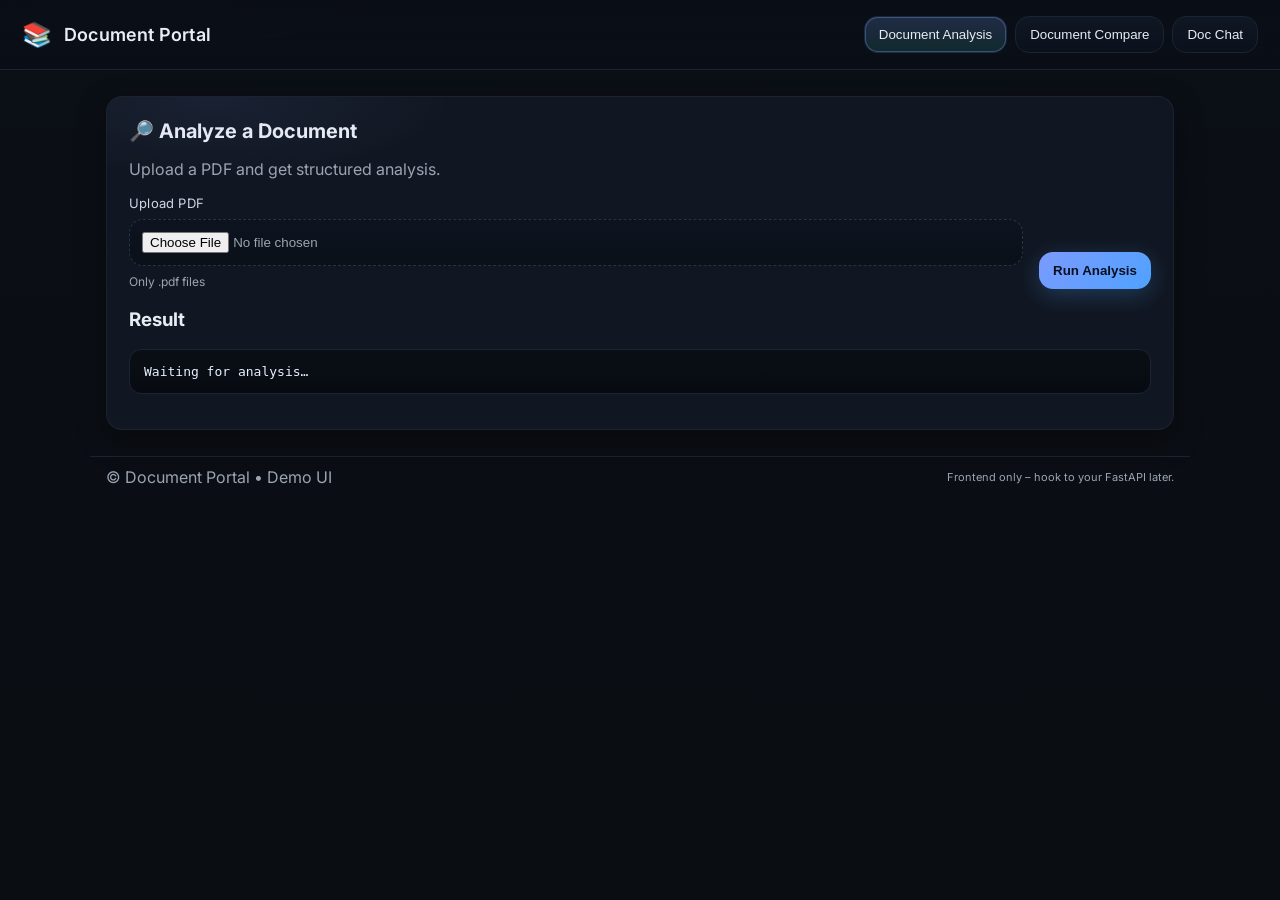
==== templates/index.html @ cfd8e84e "Initial commit" ====
<!DOCTYPE html>
<html lang="en">
<head>
  <meta charset="utf-8" />
  <title>Document Portal</title>
  <meta name="viewport" content="width=device-width, initial-scale=1" />
  <!-- Google Fonts for classy look -->
  <link rel="preconnect" href="https://fonts.googleapis.com">
  <link rel="preconnect" href="https://fonts.gstatic.com" crossorigin>
  <link href="https://fonts.googleapis.com/css2?family=Inter:wght@400;500;600;700&display=swap" rel="stylesheet">
  <link href="/static/style.css" rel="stylesheet" />
</head>
<body>
  <header class="app-header">
    <div class="brand">
      <span class="logo">📚</span>
      <h1>Document Portal</h1>
    </div>
    <nav class="mode-switch">
      <button class="tab-btn active" data-tab="analysis">Document Analysis</button>
      <button class="tab-btn" data-tab="compare">Document Compare</button>
      <button class="tab-btn" data-tab="chat">Doc Chat</button>
    </nav>
  </header>

  <main class="container">
    <!-- ============== ANALYSIS ============== -->
    <section id="tab-analysis" class="tab-panel active">
      <div class="card">
        <h2>🔎 Analyze a Document</h2>
        <p class="muted">Upload a PDF and get structured analysis.</p>
        <form id="form-analyze" class="form-grid" onsubmit="return false;">
          <div class="field">
            <label for="an-file">Upload PDF</label>
            <input id="an-file" type="file" accept=".pdf" required />
            <small class="help">Only .pdf files</small>
          </div>
          <div class="actions">
            <button id="btn-analyze" class="btn primary">Run Analysis</button>
          </div>
        </form>
        <div id="an-result" class="result-block">
          <h3>Result</h3>
          <pre class="code" id="an-json">Waiting for analysis…</pre>
        </div>
      </div>
    </section>

    <!-- ============== COMPARE ============== -->
    <section id="tab-compare" class="tab-panel">
      <div class="card">
        <h2>🆚 Compare Two Documents</h2>
        <p class="muted">Upload a reference PDF and an actual PDF to see page-wise differences.</p>
        <form id="form-compare" class="form-grid-2" onsubmit="return false;">
          <div class="field">
            <label for="cmp-ref">Reference PDF</label>
            <input id="cmp-ref" type="file" accept=".pdf" required />
          </div>
          <div class="field">
            <label for="cmp-act">Actual PDF</label>
            <input id="cmp-act" type="file" accept=".pdf" required />
          </div>
          <div class="actions span-2">
            <button id="btn-compare" class="btn primary">Compare</button>
          </div>
        </form>

        <div id="cmp-result" class="result-block">
          <h3>Comparison Result</h3>
          <div class="table-wrap">
            <table id="cmp-table">
              <thead>
                <tr><th>Page</th><th>Changes</th></tr>
              </thead>
              <tbody>
                <tr><td colspan="2" class="muted center">No data yet.</td></tr>
              </tbody>
            </table>
          </div>
        </div>
      </div>
    </section>

    <!-- ============== CHAT ============== -->
    <section id="tab-chat" class="tab-panel">
      <div class="card">
        <h2>💬 Chat with your Documents</h2>
        <p class="muted">Upload PDF/DOCX/TXT; we’ll index to FAISS and enable RAG chat.</p>

        <form id="form-chat-index" class="form-grid" onsubmit="return false;">
          <div class="field">
            <label for="chat-files">Upload files</label>
            <input id="chat-files" type="file" multiple accept=".pdf,.docx,.txt" />
            <small class="help">You can select multiple files.</small>
          </div>

          <div class="grid-3">
            <div class="field">
              <label for="chat-session">Session ID (optional)</label>
              <input id="chat-session" type="text" placeholder="Leave blank for auto session" />
            </div>
            <div class="field">
              <label for="chat-chunk">Chunk size</label>
              <input id="chat-chunk" type="number" value="1000" min="200" step="100" />
            </div>
            <div class="field">
              <label for="chat-overlap">Chunk overlap</label>
              <input id="chat-overlap" type="number" value="200" min="0" step="50" />
            </div>
          </div>

          <div class="grid-3">
            <div class="field">
              <label for="chat-k">Top-K</label>
              <input id="chat-k" type="number" value="5" min="1" max="20" />
            </div>
            <div class="field toggle-row">
              <label>Use session-based FAISS</label>
              <label class="switch">
                <input id="chat-sessionized" type="checkbox" checked />
                <span class="slider"></span>
              </label>
            </div>
          </div>

          <div class="actions">
            <button id="btn-build" class="btn primary">Build / Update Index</button>
          </div>
        </form>

        <div class="divider"></div>

        <form id="form-chat-ask" class="form-grid" onsubmit="return false;">
          <div class="field">
            <label for="chat-q">Your Question</label>
            <input id="chat-q" type="text" placeholder="Ask a question about your documents…" />
          </div>
          <div class="actions">
            <button id="btn-ask" class="btn">Send</button>
          </div>
        </form>

        <div id="chat-meta" class="muted small"></div>

        <div id="chat-ans" class="result-block">
          <h3>Answer</h3>
          <div class="answer" id="chat-answer">No answer yet.</div>
        </div>
      </div>
    </section>
  </main>

  <footer class="app-footer">
    <div>© Document Portal • Demo UI</div>
    <div class="tiny">Frontend only – hook to your FastAPI later.</div>
  </footer>

  <script>
  // Base URL for API (same origin when opened via FastAPI)
  const API_BASE = "";

  // Tab switching (unchanged)
  const tabs = document.querySelectorAll(".tab-btn");
  const panels = document.querySelectorAll(".tab-panel");
  tabs.forEach(btn => {
    btn.addEventListener("click", () => {
      tabs.forEach(b => b.classList.remove("active"));
      panels.forEach(p => p.classList.remove("active"));
      btn.classList.add("active");
      document.getElementById("tab-" + btn.dataset.tab).classList.add("active");
    });
  });

  // ===== ANALYZE =====
  document.getElementById("btn-analyze").addEventListener("click", async () => {
    const file = document.getElementById("an-file").files[0];
    const out  = document.getElementById("an-json");
    if (!file) { out.textContent = "Please upload a PDF."; return; }

    try {
      out.textContent = "Running analysis…";
      const fd = new FormData();
      fd.append("file", file); // <-- must be 'file' to match FastAPI

      const res = await fetch(`${API_BASE}/analyze`, { method: "POST", body: fd });
      if (!res.ok) {
        const err = await res.json().catch(()=>({detail:res.statusText}));
        throw new Error(err.detail || `HTTP ${res.status}`);
      }
      const json = await res.json();
      out.textContent = JSON.stringify(json, null, 2);
    } catch (e) {
      out.textContent = "Error: " + (e.message || e);
    }
  });

  // ===== COMPARE =====
  document.getElementById("btn-compare").addEventListener("click", async () => {
    const ref   = document.getElementById("cmp-ref").files[0];
    const act   = document.getElementById("cmp-act").files[0];
    const tbody = document.querySelector("#cmp-table tbody");

    if (!ref || !act) {
      tbody.innerHTML = `<tr><td colspan="2" class="muted center">Upload both PDFs.</td></tr>`;
      return;
    }

    try {
      tbody.innerHTML = `<tr><td colspan="2" class="center">Comparing…</td></tr>`;

      const fd = new FormData();
      fd.append("reference", ref); // <-- must be 'reference'
      fd.append("actual", act);    // <-- must be 'actual'

      const res = await fetch(`${API_BASE}/compare`, { method: "POST", body: fd });
      if (!res.ok) {
        const err = await res.json().catch(()=>({detail:res.statusText}));
        throw new Error(err.detail || `HTTP ${res.status}`);
      }
      const json = await res.json(); // { rows: [...] }
      const rows = json.rows || [];
      if (!rows.length) {
        tbody.innerHTML = `<tr><td colspan="2" class="muted center">No differences found.</td></tr>`;
        return;
      }
      tbody.innerHTML = rows.map(r => {
        const page = r.Page ?? r.page ?? "";
        const chg  = r.Changes ?? r.changes ?? "";
        return `<tr><td>${page}</td><td>${chg}</td></tr>`;
      }).join("");
    } catch (e) {
      tbody.innerHTML = `<tr><td colspan="2" class="muted center">Error: ${e.message || e}</td></tr>`;
    }
  });

  // ===== CHAT (index + ask) =====
  let currentSession = null;

  document.getElementById("btn-build").addEventListener("click", async () => {
    const files     = document.getElementById("chat-files").files;
    const sessionId = document.getElementById("chat-session").value.trim();
    const useSess   = document.getElementById("chat-sessionized").checked;
    const k         = +document.getElementById("chat-k").value || 5;
    const chunk     = +document.getElementById("chat-chunk").value || 1000;
    const overlap   = +document.getElementById("chat-overlap").value || 200;
    const meta      = document.getElementById("chat-meta");

    if (!files.length) { meta.textContent = "Please upload at least one file."; return; }

    try {
      meta.textContent = "Building index…";

      const fd = new FormData();
      [...files].forEach(f => fd.append("files", f)); // <-- must be 'files'
      if (sessionId) fd.append("session_id", sessionId);
      fd.append("use_session_dirs", useSess ? "true" : "false");
      fd.append("chunk_size", String(chunk));
      fd.append("chunk_overlap", String(overlap));
      fd.append("k", String(k));

      const res = await fetch(`${API_BASE}/chat/index`, { method: "POST", body: fd });
      if (!res.ok) {
        const err = await res.json().catch(()=>({detail:res.statusText}));
        throw new Error(err.detail || `HTTP ${res.status}`);
      }
      const json = await res.json(); // { session_id, k, use_session_dirs }
      currentSession = json.session_id || sessionId || null;
      meta.textContent = `Indexed. session=${currentSession || "(none)"}, k=${json.k}`;
    } catch (e) {
      meta.textContent = "Indexing failed: " + (e.message || e);
    }
  });

  document.getElementById("btn-ask").addEventListener("click", async () => {
    const q        = document.getElementById("chat-q").value.trim();
    const ans      = document.getElementById("chat-answer");
    const useSess  = document.getElementById("chat-sessionized").checked;
    const k        = +document.getElementById("chat-k").value || 5;

    if (!q) { ans.textContent = "Please enter a question."; return; }
    if (useSess && !currentSession) {
      ans.textContent = "Build the index first (session-based mode is ON).";
      return;
    }

    try {
      ans.textContent = "Thinking…";

      const fd = new FormData();
      fd.append("question", q);
      fd.append("use_session_dirs", useSess ? "true" : "false");
      fd.append("k", String(k));
      if (useSess && currentSession) fd.append("session_id", currentSession);

      const res = await fetch(`${API_BASE}/chat/query`, { method: "POST", body: fd });
      if (!res.ok) {
        const err = await res.json().catch(()=>({detail:res.statusText}));
        throw new Error(err.detail || `HTTP ${res.status}`);
      }
      const json = await res.json(); // { answer, ... }
      ans.textContent = json.answer || "No answer.";
    } catch (e) {
      ans.textContent = "Query failed: " + (e.message || e);
    }
  });
</script>

</body>
</html>
---- static/style.css ----
/* ====== THEME ====== */
:root{
    --bg:#0b0f16;
    --bg-grad: radial-gradient(1200px 600px at 10% -20%, rgba(91,115,255,.15), transparent 40%),
               radial-gradient(900px 500px at 90% -30%, rgba(61,215,182,.12), transparent 40%),
               linear-gradient(180deg, #0b0f16 0%, #0a0d12 100%);
    --surface:#0f1622;
    --glass: rgba(20,28,40,.7);
    --text:#e8ecf3;
    --muted:#9aa5b1;
    --border:#1b2432;
    --accent:#7c9aff;
    --accent-2:#3dd7b6;
    --shadow: 0 10px 30px rgba(0,0,0,.35);
    --radius:16px;
    --radius-sm:12px;
  }
  
  /* ====== RESETS ====== */
  *{box-sizing:border-box}
  html,body{height:100%}
  body{
    margin:0;
    background:var(--bg-grad);
    color:var(--text);
    font-family:"Inter", system-ui, -apple-system, Segoe UI, Roboto, Helvetica, Arial;
    -webkit-font-smoothing:antialiased;
    -moz-osx-font-smoothing:grayscale;
  }
  
  /* ====== HEADER ====== */
  .app-header{
    position:sticky; top:0; z-index:20;
    display:flex; align-items:center; justify-content:space-between;
    padding:16px 22px;
    backdrop-filter: blur(10px);
    background:linear-gradient(180deg, rgba(10,14,22,.85), rgba(10,14,22,.65));
    border-bottom:1px solid var(--border);
  }
  .brand{display:flex; align-items:center; gap:12px}
  .brand .logo{font-size:24px}
  .brand h1{margin:0; font-size:18px; font-weight:600; letter-spacing:.2px}
  
  /* Tabs */
  .mode-switch{display:flex; gap:8px; flex-wrap:wrap; position:relative}
  .tab-btn{
    position:relative;
    border:1px solid var(--border);
    background:linear-gradient(180deg,#101724,#0b111b);
    color:var(--text);
    padding:10px 14px;
    border-radius:14px;
    cursor:pointer;
    transition:transform .12s ease, border-color .2s ease, box-shadow .2s ease;
  }
  .tab-btn:hover{transform:translateY(-1px); border-color:#2a3445}
  .tab-btn.active{
    border-color:transparent;
    background:
      linear-gradient(180deg, rgba(124,154,255,.15), rgba(61,215,182,.12)),
      linear-gradient(180deg,#101724,#0b111b);
    box-shadow: inset 0 0 0 1px rgba(124,154,255,.35);
  }
  
  /* ====== LAYOUT ====== */
  .container{max-width:1100px; margin:26px auto; padding:0 16px}
  .card{
    position:relative;
    background:var(--glass);
    border:1px solid rgba(255,255,255,.05);
    border-radius:var(--radius);
    padding:22px;
    box-shadow: var(--shadow);
    overflow:hidden;
  }
  .card:before{
    content:"";
    position:absolute; inset:0;
    background: radial-gradient(600px 200px at 10% 0%, rgba(124,154,255,.08), transparent 40%);
    pointer-events:none;
  }
  h2{margin:0 0 6px 0; font-size:20px}
  .muted{color:var(--muted)}
  .small{font-size:12px}
  .tiny{font-size:11px; color:var(--muted)}
  .center{text-align:center}
  
  .divider{height:1px; background:var(--border); margin:18px 0; border-radius:2px}
  
  /* ====== FORMS ====== */
  .form-grid{display:grid; grid-template-columns:1fr auto; gap:16px; align-items:end; margin-top:12px}
  .form-grid-2{display:grid; grid-template-columns:1fr 1fr; gap:16px; align-items:end; margin-top:12px}
  .form-grid .actions, .form-grid-2 .actions{display:flex; gap:10px}
  .form-grid .actions{justify-content:flex-end}
  .form-grid-2 .actions.span-2{grid-column:1 / span 2; justify-content:flex-end}
  .grid-3{display:grid; grid-template-columns:repeat(3, 1fr); gap:16px; margin-top:8px}
  
  .field{display:flex; flex-direction:column; gap:8px}
  label{font-size:13px; color:#cfd6e4; letter-spacing:.2px}
  
  input[type="text"], input[type="number"]{
    background:linear-gradient(180deg,#0d1420,#0a1018);
    color:var(--text);
    border:1px solid var(--border);
    border-radius:14px;
    padding:11px 12px;
    outline:none;
    transition:border-color .2s ease, box-shadow .2s ease;
  }
  input[type="text"]:focus, input[type="number"]:focus{
    border-color:#2f3a4f;
    box-shadow:0 0 0 3px rgba(124,154,255,.18);
  }
  
  input[type="file"]{
    background:linear-gradient(180deg,#0d1420,#0a1018);
    color:var(--muted);
    border:1px dashed #2a3141;
    border-radius:14px;
    padding:12px;
    cursor:pointer;
    transition:border-color .2s ease, background .2s ease;
  }
  input[type="file"]:hover{border-color:#38455e; background:#0c131d}
  
  .help{color:var(--muted); font-size:12px}
  
  /* Buttons */
  .btn{
    display:inline-flex; align-items:center; gap:8px;
    border:1px solid var(--border);
    background:linear-gradient(180deg,#101724,#0b111b);
    color:var(--text);
    padding:11px 14px;
    border-radius:14px;
    cursor:pointer; user-select:none;
    transition:transform .12s ease, border-color .2s ease, box-shadow .2s ease, filter .2s;
  }
  .btn:hover{transform:translateY(-1px); border-color:#2a3445}
  .btn:active{transform:translateY(0)}
  .btn.primary{
    background:linear-gradient(135deg, var(--accent) 0%, #4ea2ff 100%);
    border:0; color:#0b1020; font-weight:600;
    box-shadow:0 6px 22px rgba(78,162,255,.25);
  }
  .btn.primary:hover{filter:brightness(1.05)}
  
  /* ====== RESULTS ====== */
  .result-block{margin-top:18px}
  pre.code{
    background:linear-gradient(180deg,#0a0f16,#070b11);
    color:#e8f0ff;
    border:1px solid var(--border);
    border-radius:var(--radius-sm);
    padding:14px; overflow:auto; max-height:420px;
  }
  
  /* Table */
  .table-wrap{
    overflow:auto;
    border:1px solid var(--border);
    border-radius:var(--radius-sm);
    background:linear-gradient(180deg,#0b111a,#0a0f16);
  }
  table{width:100%; border-collapse:collapse; font-size:14px}
  th, td{padding:12px 12px; border-bottom:1px solid #152031; vertical-align:top}
  thead th{
    position:sticky; top:0; z-index:1;
    background:linear-gradient(180deg,#0f1622,#0c121b);
    color:#d7deea; letter-spacing:.3px; text-align:left;
  }
  tbody tr{transition:background .15s ease}
  tbody tr:hover td{background:rgba(124,154,255,.05)}
  
  /* Answer bubble */
  .answer{
    background:linear-gradient(180deg,#0d1520,#0a111a);
    border:1px solid var(--border);
    border-radius:var(--radius-sm);
    padding:14px; min-height:60px;
    box-shadow: inset 0 0 0 1px rgba(255,255,255,.02);
  }
  
  /* Toggle */
  .toggle-row{display:flex; align-items:center; justify-content:space-between}
  .switch{position:relative; display:inline-block; width:46px; height:26px}
  .switch input{display:none}
  .slider{
    position:absolute; inset:0; cursor:pointer;
    background:#2a3141; border-radius:999px; transition:.2s ease;
  }
  .slider:before{
    content:""; position:absolute; top:3px; left:3px; height:20px; width:20px;
    background:white; border-radius:50%; transition:.2s ease;
    box-shadow:0 2px 8px rgba(0,0,0,.3);
  }
  input:checked + .slider{background:linear-gradient(135deg, var(--accent-2), #14c7f0)}
  input:checked + .slider:before{transform:translateX(20px)}
  
  /* Tabs visibility */
  .tab-panel{display:none; animation:fade .2s ease}
  .tab-panel.active{display:block}
  @keyframes fade{from{opacity:.6; transform:translateY(2px)} to{opacity:1; transform:none}}
  
  /* Footer */
  .app-footer{
    max-width:1100px; margin:22px auto; padding:10px 16px;
    color:var(--muted); display:flex; justify-content:space-between; align-items:center;
    border-top:1px solid var(--border);
  }
  
  /* Responsive */
  @media (max-width: 980px){
    .form-grid, .form-grid-2{grid-template-columns:1fr}
    .grid-3{grid-template-columns:1fr}
    .form-grid .actions, .form-grid-2 .actions{justify-content:stretch}
  }
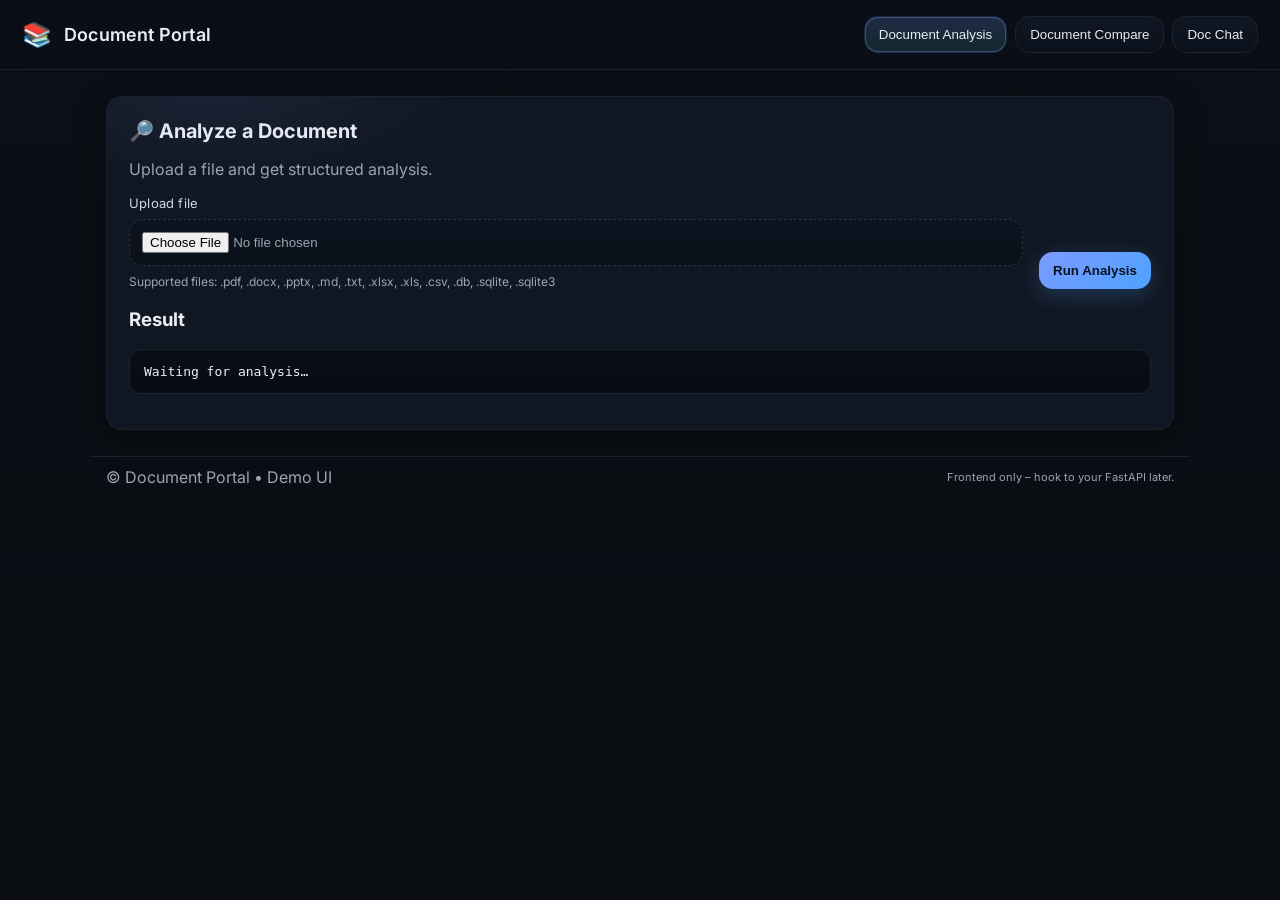
==== commit ac99c08b: "Added Support for Multiple file formats for Document Analyser Module Following File types are suport" ====
--- a/templates/index.html
+++ b/templates/index.html
@@ -1,4 +1,3 @@
-
 <!DOCTYPE html>
 <html lang="en">
 <head>
@@ -29,12 +28,12 @@
     <section id="tab-analysis" class="tab-panel active">
       <div class="card">
         <h2>🔎 Analyze a Document</h2>
-        <p class="muted">Upload a PDF and get structured analysis.</p>
+        <p class="muted">Upload a file and get structured analysis.</p>
         <form id="form-analyze" class="form-grid" onsubmit="return false;">
           <div class="field">
-            <label for="an-file">Upload PDF</label>
-            <input id="an-file" type="file" accept=".pdf" required />
-            <small class="help">Only .pdf files</small>
+            <label for="an-file">Upload file</label>
+            <input id="an-file" type="file" accept=".pdf,.docx,.pptx,.md,.txt,.xlsx,.xls,.csv,.db,.sqlite,.sqlite3" required />
+            <small class="help">Supported files: .pdf, .docx, .pptx, .md, .txt, .xlsx, .xls, .csv, .db, .sqlite, .sqlite3</small>
           </div>
           <div class="actions">
             <button id="btn-analyze" class="btn primary">Run Analysis</button>
--- a/static/style.css
+++ b/static/style.css
@@ -1,218 +1,217 @@
 /* ====== THEME ====== */
 :root{
-    --bg:#0b0f16;
-    --bg-grad: radial-gradient(1200px 600px at 10% -20%, rgba(91,115,255,.15), transparent 40%),
-               radial-gradient(900px 500px at 90% -30%, rgba(61,215,182,.12), transparent 40%),
-               linear-gradient(180deg, #0b0f16 0%, #0a0d12 100%);
-    --surface:#0f1622;
-    --glass: rgba(20,28,40,.7);
-    --text:#e8ecf3;
-    --muted:#9aa5b1;
-    --border:#1b2432;
-    --accent:#7c9aff;
-    --accent-2:#3dd7b6;
-    --shadow: 0 10px 30px rgba(0,0,0,.35);
-    --radius:16px;
-    --radius-sm:12px;
-  }
-  
-  /* ====== RESETS ====== */
-  *{box-sizing:border-box}
-  html,body{height:100%}
-  body{
-    margin:0;
-    background:var(--bg-grad);
-    color:var(--text);
-    font-family:"Inter", system-ui, -apple-system, Segoe UI, Roboto, Helvetica, Arial;
-    -webkit-font-smoothing:antialiased;
-    -moz-osx-font-smoothing:grayscale;
-  }
-  
-  /* ====== HEADER ====== */
-  .app-header{
-    position:sticky; top:0; z-index:20;
-    display:flex; align-items:center; justify-content:space-between;
-    padding:16px 22px;
-    backdrop-filter: blur(10px);
-    background:linear-gradient(180deg, rgba(10,14,22,.85), rgba(10,14,22,.65));
-    border-bottom:1px solid var(--border);
-  }
-  .brand{display:flex; align-items:center; gap:12px}
-  .brand .logo{font-size:24px}
-  .brand h1{margin:0; font-size:18px; font-weight:600; letter-spacing:.2px}
-  
-  /* Tabs */
-  .mode-switch{display:flex; gap:8px; flex-wrap:wrap; position:relative}
-  .tab-btn{
-    position:relative;
-    border:1px solid var(--border);
-    background:linear-gradient(180deg,#101724,#0b111b);
-    color:var(--text);
-    padding:10px 14px;
-    border-radius:14px;
-    cursor:pointer;
-    transition:transform .12s ease, border-color .2s ease, box-shadow .2s ease;
-  }
-  .tab-btn:hover{transform:translateY(-1px); border-color:#2a3445}
-  .tab-btn.active{
-    border-color:transparent;
-    background:
-      linear-gradient(180deg, rgba(124,154,255,.15), rgba(61,215,182,.12)),
-      linear-gradient(180deg,#101724,#0b111b);
-    box-shadow: inset 0 0 0 1px rgba(124,154,255,.35);
-  }
-  
-  /* ====== LAYOUT ====== */
-  .container{max-width:1100px; margin:26px auto; padding:0 16px}
-  .card{
-    position:relative;
-    background:var(--glass);
-    border:1px solid rgba(255,255,255,.05);
-    border-radius:var(--radius);
-    padding:22px;
-    box-shadow: var(--shadow);
-    overflow:hidden;
-  }
-  .card:before{
-    content:"";
-    position:absolute; inset:0;
-    background: radial-gradient(600px 200px at 10% 0%, rgba(124,154,255,.08), transparent 40%);
-    pointer-events:none;
-  }
-  h2{margin:0 0 6px 0; font-size:20px}
-  .muted{color:var(--muted)}
-  .small{font-size:12px}
-  .tiny{font-size:11px; color:var(--muted)}
-  .center{text-align:center}
-  
-  .divider{height:1px; background:var(--border); margin:18px 0; border-radius:2px}
-  
-  /* ====== FORMS ====== */
-  .form-grid{display:grid; grid-template-columns:1fr auto; gap:16px; align-items:end; margin-top:12px}
-  .form-grid-2{display:grid; grid-template-columns:1fr 1fr; gap:16px; align-items:end; margin-top:12px}
-  .form-grid .actions, .form-grid-2 .actions{display:flex; gap:10px}
-  .form-grid .actions{justify-content:flex-end}
-  .form-grid-2 .actions.span-2{grid-column:1 / span 2; justify-content:flex-end}
-  .grid-3{display:grid; grid-template-columns:repeat(3, 1fr); gap:16px; margin-top:8px}
-  
-  .field{display:flex; flex-direction:column; gap:8px}
-  label{font-size:13px; color:#cfd6e4; letter-spacing:.2px}
-  
-  input[type="text"], input[type="number"]{
-    background:linear-gradient(180deg,#0d1420,#0a1018);
-    color:var(--text);
-    border:1px solid var(--border);
-    border-radius:14px;
-    padding:11px 12px;
-    outline:none;
-    transition:border-color .2s ease, box-shadow .2s ease;
-  }
-  input[type="text"]:focus, input[type="number"]:focus{
-    border-color:#2f3a4f;
-    box-shadow:0 0 0 3px rgba(124,154,255,.18);
-  }
-  
-  input[type="file"]{
-    background:linear-gradient(180deg,#0d1420,#0a1018);
-    color:var(--muted);
-    border:1px dashed #2a3141;
-    border-radius:14px;
-    padding:12px;
-    cursor:pointer;
-    transition:border-color .2s ease, background .2s ease;
-  }
-  input[type="file"]:hover{border-color:#38455e; background:#0c131d}
-  
-  .help{color:var(--muted); font-size:12px}
-  
-  /* Buttons */
-  .btn{
-    display:inline-flex; align-items:center; gap:8px;
-    border:1px solid var(--border);
-    background:linear-gradient(180deg,#101724,#0b111b);
-    color:var(--text);
-    padding:11px 14px;
-    border-radius:14px;
-    cursor:pointer; user-select:none;
-    transition:transform .12s ease, border-color .2s ease, box-shadow .2s ease, filter .2s;
-  }
-  .btn:hover{transform:translateY(-1px); border-color:#2a3445}
-  .btn:active{transform:translateY(0)}
-  .btn.primary{
-    background:linear-gradient(135deg, var(--accent) 0%, #4ea2ff 100%);
-    border:0; color:#0b1020; font-weight:600;
-    box-shadow:0 6px 22px rgba(78,162,255,.25);
-  }
-  .btn.primary:hover{filter:brightness(1.05)}
-  
-  /* ====== RESULTS ====== */
-  .result-block{margin-top:18px}
-  pre.code{
-    background:linear-gradient(180deg,#0a0f16,#070b11);
-    color:#e8f0ff;
-    border:1px solid var(--border);
-    border-radius:var(--radius-sm);
-    padding:14px; overflow:auto; max-height:420px;
-  }
-  
-  /* Table */
-  .table-wrap{
-    overflow:auto;
-    border:1px solid var(--border);
-    border-radius:var(--radius-sm);
-    background:linear-gradient(180deg,#0b111a,#0a0f16);
-  }
-  table{width:100%; border-collapse:collapse; font-size:14px}
-  th, td{padding:12px 12px; border-bottom:1px solid #152031; vertical-align:top}
-  thead th{
-    position:sticky; top:0; z-index:1;
-    background:linear-gradient(180deg,#0f1622,#0c121b);
-    color:#d7deea; letter-spacing:.3px; text-align:left;
-  }
-  tbody tr{transition:background .15s ease}
-  tbody tr:hover td{background:rgba(124,154,255,.05)}
-  
-  /* Answer bubble */
-  .answer{
-    background:linear-gradient(180deg,#0d1520,#0a111a);
-    border:1px solid var(--border);
-    border-radius:var(--radius-sm);
-    padding:14px; min-height:60px;
-    box-shadow: inset 0 0 0 1px rgba(255,255,255,.02);
-  }
-  
-  /* Toggle */
-  .toggle-row{display:flex; align-items:center; justify-content:space-between}
-  .switch{position:relative; display:inline-block; width:46px; height:26px}
-  .switch input{display:none}
-  .slider{
-    position:absolute; inset:0; cursor:pointer;
-    background:#2a3141; border-radius:999px; transition:.2s ease;
-  }
-  .slider:before{
-    content:""; position:absolute; top:3px; left:3px; height:20px; width:20px;
-    background:white; border-radius:50%; transition:.2s ease;
-    box-shadow:0 2px 8px rgba(0,0,0,.3);
-  }
-  input:checked + .slider{background:linear-gradient(135deg, var(--accent-2), #14c7f0)}
-  input:checked + .slider:before{transform:translateX(20px)}
-  
-  /* Tabs visibility */
-  .tab-panel{display:none; animation:fade .2s ease}
-  .tab-panel.active{display:block}
-  @keyframes fade{from{opacity:.6; transform:translateY(2px)} to{opacity:1; transform:none}}
-  
-  /* Footer */
-  .app-footer{
-    max-width:1100px; margin:22px auto; padding:10px 16px;
-    color:var(--muted); display:flex; justify-content:space-between; align-items:center;
-    border-top:1px solid var(--border);
-  }
-  
-  /* Responsive */
-  @media (max-width: 980px){
-    .form-grid, .form-grid-2{grid-template-columns:1fr}
-    .grid-3{grid-template-columns:1fr}
-    .form-grid .actions, .form-grid-2 .actions{justify-content:stretch}
-  }
-  +  --bg:#0b0f16;
+  --bg-grad: radial-gradient(1200px 600px at 10% -20%, rgba(91,115,255,.15), transparent 40%),
+             radial-gradient(900px 500px at 90% -30%, rgba(61,215,182,.12), transparent 40%),
+             linear-gradient(180deg, #0b0f16 0%, #0a0d12 100%);
+  --surface:#0f1622;
+  --glass: rgba(20,28,40,.7);
+  --text:#e8ecf3;
+  --muted:#9aa5b1;
+  --border:#1b2432;
+  --accent:#7c9aff;
+  --accent-2:#3dd7b6;
+  --shadow: 0 10px 30px rgba(0,0,0,.35);
+  --radius:16px;
+  --radius-sm:12px;
+}
+
+/* ====== RESETS ====== */
+*{box-sizing:border-box}
+html,body{height:100%}
+body{
+  margin:0;
+  background:var(--bg-grad);
+  color:var(--text);
+  font-family:"Inter", system-ui, -apple-system, Segoe UI, Roboto, Helvetica, Arial;
+  -webkit-font-smoothing:antialiased;
+  -moz-osx-font-smoothing:grayscale;
+}
+
+/* ====== HEADER ====== */
+.app-header{
+  position:sticky; top:0; z-index:20;
+  display:flex; align-items:center; justify-content:space-between;
+  padding:16px 22px;
+  backdrop-filter: blur(10px);
+  background:linear-gradient(180deg, rgba(10,14,22,.85), rgba(10,14,22,.65));
+  border-bottom:1px solid var(--border);
+}
+.brand{display:flex; align-items:center; gap:12px}
+.brand .logo{font-size:24px}
+.brand h1{margin:0; font-size:18px; font-weight:600; letter-spacing:.2px}
+
+/* Tabs */
+.mode-switch{display:flex; gap:8px; flex-wrap:wrap; position:relative}
+.tab-btn{
+  position:relative;
+  border:1px solid var(--border);
+  background:linear-gradient(180deg,#101724,#0b111b);
+  color:var(--text);
+  padding:10px 14px;
+  border-radius:14px;
+  cursor:pointer;
+  transition:transform .12s ease, border-color .2s ease, box-shadow .2s ease;
+}
+.tab-btn:hover{transform:translateY(-1px); border-color:#2a3445}
+.tab-btn.active{
+  border-color:transparent;
+  background:
+    linear-gradient(180deg, rgba(124,154,255,.15), rgba(61,215,182,.12)),
+    linear-gradient(180deg,#101724,#0b111b);
+  box-shadow: inset 0 0 0 1px rgba(124,154,255,.35);
+}
+
+/* ====== LAYOUT ====== */
+.container{max-width:1100px; margin:26px auto; padding:0 16px}
+.card{
+  position:relative;
+  background:var(--glass);
+  border:1px solid rgba(255,255,255,.05);
+  border-radius:var(--radius);
+  padding:22px;
+  box-shadow: var(--shadow);
+  overflow:hidden;
+}
+.card:before{
+  content:"";
+  position:absolute; inset:0;
+  background: radial-gradient(600px 200px at 10% 0%, rgba(124,154,255,.08), transparent 40%);
+  pointer-events:none;
+}
+h2{margin:0 0 6px 0; font-size:20px}
+.muted{color:var(--muted)}
+.small{font-size:12px}
+.tiny{font-size:11px; color:var(--muted)}
+.center{text-align:center}
+
+.divider{height:1px; background:var(--border); margin:18px 0; border-radius:2px}
+
+/* ====== FORMS ====== */
+.form-grid{display:grid; grid-template-columns:1fr auto; gap:16px; align-items:end; margin-top:12px}
+.form-grid-2{display:grid; grid-template-columns:1fr 1fr; gap:16px; align-items:end; margin-top:12px}
+.form-grid .actions, .form-grid-2 .actions{display:flex; gap:10px}
+.form-grid .actions{justify-content:flex-end}
+.form-grid-2 .actions.span-2{grid-column:1 / span 2; justify-content:flex-end}
+.grid-3{display:grid; grid-template-columns:repeat(3, 1fr); gap:16px; margin-top:8px}
+
+.field{display:flex; flex-direction:column; gap:8px}
+label{font-size:13px; color:#cfd6e4; letter-spacing:.2px}
+
+input[type="text"], input[type="number"]{
+  background:linear-gradient(180deg,#0d1420,#0a1018);
+  color:var(--text);
+  border:1px solid var(--border);
+  border-radius:14px;
+  padding:11px 12px;
+  outline:none;
+  transition:border-color .2s ease, box-shadow .2s ease;
+}
+input[type="text"]:focus, input[type="number"]:focus{
+  border-color:#2f3a4f;
+  box-shadow:0 0 0 3px rgba(124,154,255,.18);
+}
+
+input[type="file"]{
+  background:linear-gradient(180deg,#0d1420,#0a1018);
+  color:var(--muted);
+  border:1px dashed #2a3141;
+  border-radius:14px;
+  padding:12px;
+  cursor:pointer;
+  transition:border-color .2s ease, background .2s ease;
+}
+input[type="file"]:hover{border-color:#38455e; background:#0c131d}
+
+.help{color:var(--muted); font-size:12px}
+
+/* Buttons */
+.btn{
+  display:inline-flex; align-items:center; gap:8px;
+  border:1px solid var(--border);
+  background:linear-gradient(180deg,#101724,#0b111b);
+  color:var(--text);
+  padding:11px 14px;
+  border-radius:14px;
+  cursor:pointer; user-select:none;
+  transition:transform .12s ease, border-color .2s ease, box-shadow .2s ease, filter .2s;
+}
+.btn:hover{transform:translateY(-1px); border-color:#2a3445}
+.btn:active{transform:translateY(0)}
+.btn.primary{
+  background:linear-gradient(135deg, var(--accent) 0%, #4ea2ff 100%);
+  border:0; color:#0b1020; font-weight:600;
+  box-shadow:0 6px 22px rgba(78,162,255,.25);
+}
+.btn.primary:hover{filter:brightness(1.05)}
+
+/* ====== RESULTS ====== */
+.result-block{margin-top:18px}
+pre.code{
+  background:linear-gradient(180deg,#0a0f16,#070b11);
+  color:#e8f0ff;
+  border:1px solid var(--border);
+  border-radius:var(--radius-sm);
+  padding:14px; overflow:auto; max-height:420px;
+}
+
+/* Table */
+.table-wrap{
+  overflow:auto;
+  border:1px solid var(--border);
+  border-radius:var(--radius-sm);
+  background:linear-gradient(180deg,#0b111a,#0a0f16);
+}
+table{width:100%; border-collapse:collapse; font-size:14px}
+th, td{padding:12px 12px; border-bottom:1px solid #152031; vertical-align:top}
+thead th{
+  position:sticky; top:0; z-index:1;
+  background:linear-gradient(180deg,#0f1622,#0c121b);
+  color:#d7deea; letter-spacing:.3px; text-align:left;
+}
+tbody tr{transition:background .15s ease}
+tbody tr:hover td{background:rgba(124,154,255,.05)}
+
+/* Answer bubble */
+.answer{
+  background:linear-gradient(180deg,#0d1520,#0a111a);
+  border:1px solid var(--border);
+  border-radius:var(--radius-sm);
+  padding:14px; min-height:60px;
+  box-shadow: inset 0 0 0 1px rgba(255,255,255,.02);
+}
+
+/* Toggle */
+.toggle-row{display:flex; align-items:center; justify-content:space-between}
+.switch{position:relative; display:inline-block; width:46px; height:26px}
+.switch input{display:none}
+.slider{
+  position:absolute; inset:0; cursor:pointer;
+  background:#2a3141; border-radius:999px; transition:.2s ease;
+}
+.slider:before{
+  content:""; position:absolute; top:3px; left:3px; height:20px; width:20px;
+  background:white; border-radius:50%; transition:.2s ease;
+  box-shadow:0 2px 8px rgba(0,0,0,.3);
+}
+input:checked + .slider{background:linear-gradient(135deg, var(--accent-2), #14c7f0)}
+input:checked + .slider:before{transform:translateX(20px)}
+
+/* Tabs visibility */
+.tab-panel{display:none; animation:fade .2s ease}
+.tab-panel.active{display:block}
+@keyframes fade{from{opacity:.6; transform:translateY(2px)} to{opacity:1; transform:none}}
+
+/* Footer */
+.app-footer{
+  max-width:1100px; margin:22px auto; padding:10px 16px;
+  color:var(--muted); display:flex; justify-content:space-between; align-items:center;
+  border-top:1px solid var(--border);
+}
+
+/* Responsive */
+@media (max-width: 980px){
+  .form-grid, .form-grid-2{grid-template-columns:1fr}
+  .grid-3{grid-template-columns:1fr}
+  .form-grid .actions, .form-grid-2 .actions{justify-content:stretch}
+}
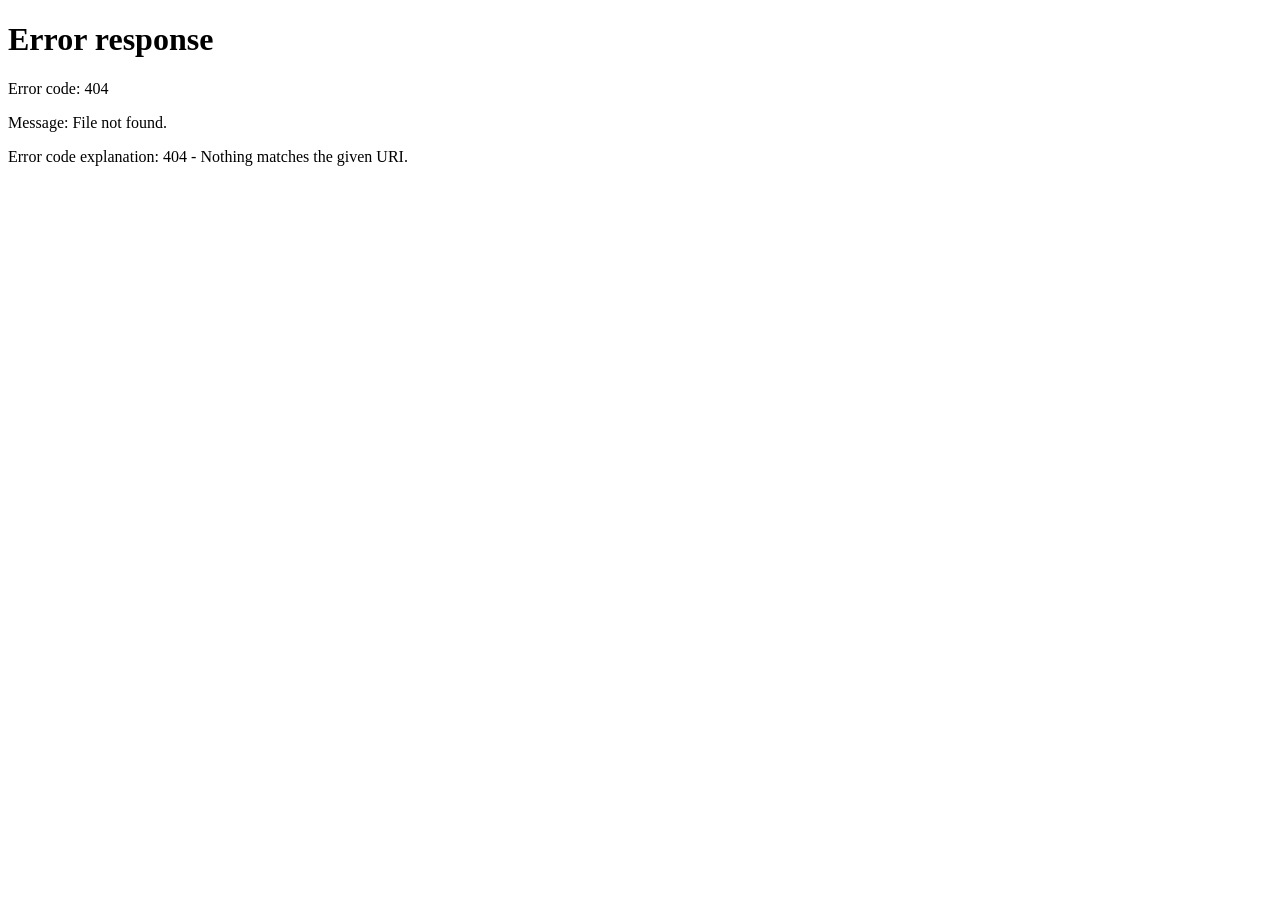
==== commit c73de0ef: "added Login/signUP and also added Protection of main features route only LoggedIn user can access" ====
--- a/templates/index.html
+++ b/templates/index.html
@@ -50,15 +50,15 @@
     <section id="tab-compare" class="tab-panel">
       <div class="card">
         <h2>🆚 Compare Two Documents</h2>
-        <p class="muted">Upload a reference PDF and an actual PDF to see page-wise differences.</p>
+        <p class="muted">Upload a reference file and an actual file to see page-wise differences.</p>
         <form id="form-compare" class="form-grid-2" onsubmit="return false;">
           <div class="field">
-            <label for="cmp-ref">Reference PDF</label>
-            <input id="cmp-ref" type="file" accept=".pdf" required />
-          </div>
-          <div class="field">
-            <label for="cmp-act">Actual PDF</label>
-            <input id="cmp-act" type="file" accept=".pdf" required />
+            <label for="cmp-ref">Reference file</label>
+            <input id="cmp-ref" type="file" accept=".pdf,.docx,.pptx,.md,.txt,.xlsx,.xls,.csv,.db,.sqlite,.sqlite3" required />
+          </div>
+          <div class="field">
+            <label for="cmp-act">Actual file</label>
+            <input id="cmp-act" type="file" accept=".pdf,.docx,.pptx,.md,.txt,.xlsx,.xls,.csv,.db,.sqlite,.sqlite3" required />
           </div>
           <div class="actions span-2">
             <button id="btn-compare" class="btn primary">Compare</button>
@@ -121,6 +121,13 @@
                 <span class="slider"></span>
               </label>
             </div>
+            <div class="field toggle-row">
+              <label>Use multimodal (tables + images)</label>
+              <label class="switch">
+                <input id="chat-mm" type="checkbox" />
+                <span class="slider"></span>
+              </label>
+            </div>
           </div>
 
           <div class="actions">
@@ -148,6 +155,7 @@
         </div>
       </div>
     </section>
+
   </main>
 
   <footer class="app-footer">
@@ -158,10 +166,31 @@
   <script>
   // Base URL for API (same origin when opened via FastAPI)
   const API_BASE = "";
+  // Minimal auth helpers available early
+  const tokenKey = "dp_jwt";
+  function getToken() { return localStorage.getItem(tokenKey); }
+  function setToken(t) { if (t) localStorage.setItem(tokenKey, t); }
+  function clearToken() { localStorage.removeItem(tokenKey); }
+  function authHeader() {
+    const t = getToken();
+    return t ? { "Authorization": `Bearer ${t}` } : {};
+  }
+  // Redirect to /login if not authenticated
+  if (!getToken()) {
+    window.location.href = "/login";
+  }
 
   // Tab switching (unchanged)
   const tabs = document.querySelectorAll(".tab-btn");
   const panels = document.querySelectorAll(".tab-panel");
+  function selectTab(tabName){
+    tabs.forEach(b => b.classList.remove("active"));
+    panels.forEach(p => p.classList.remove("active"));
+    const btn = Array.from(tabs).find(b => b.dataset.tab === tabName);
+    const panel = document.getElementById("tab-" + tabName);
+    if (btn) btn.classList.add("active");
+    if (panel) panel.classList.add("active");
+  }
   tabs.forEach(btn => {
     btn.addEventListener("click", () => {
       tabs.forEach(b => b.classList.remove("active"));
@@ -170,7 +199,14 @@
       document.getElementById("tab-" + btn.dataset.tab).classList.add("active");
     });
   });
-
+  // Respect ?tab=analysis|compare|chat or #analysis etc.
+  try {
+    const url = new URL(window.location.href);
+    const tabParam = url.searchParams.get("tab") || (location.hash ? location.hash.substring(1) : null);
+    if (tabParam) selectTab(tabParam);
+  } catch(_) {}
+
+  // (Auth UI removed)
   // ===== ANALYZE =====
   document.getElementById("btn-analyze").addEventListener("click", async () => {
     const file = document.getElementById("an-file").files[0];
@@ -182,7 +218,7 @@
       const fd = new FormData();
       fd.append("file", file); // <-- must be 'file' to match FastAPI
 
-      const res = await fetch(`${API_BASE}/analyze`, { method: "POST", body: fd });
+      const res = await fetch(`${API_BASE}/analyze`, { method: "POST", headers: { ...authHeader() }, body: fd });
       if (!res.ok) {
         const err = await res.json().catch(()=>({detail:res.statusText}));
         throw new Error(err.detail || `HTTP ${res.status}`);
@@ -212,7 +248,7 @@
       fd.append("reference", ref); // <-- must be 'reference'
       fd.append("actual", act);    // <-- must be 'actual'
 
-      const res = await fetch(`${API_BASE}/compare`, { method: "POST", body: fd });
+      const res = await fetch(`${API_BASE}/compare`, { method: "POST", headers: { ...authHeader() }, body: fd });
       if (!res.ok) {
         const err = await res.json().catch(()=>({detail:res.statusText}));
         throw new Error(err.detail || `HTTP ${res.status}`);
@@ -257,8 +293,10 @@
       fd.append("chunk_size", String(chunk));
       fd.append("chunk_overlap", String(overlap));
       fd.append("k", String(k));
-
-      const res = await fetch(`${API_BASE}/chat/index`, { method: "POST", body: fd });
+      const mm = document.getElementById("chat-mm").checked;
+      fd.append("multimodal", mm ? "true" : "false");
+
+      const res = await fetch(`${API_BASE}/chat/index`, { method: "POST", headers: { ...authHeader() }, body: fd });
       if (!res.ok) {
         const err = await res.json().catch(()=>({detail:res.statusText}));
         throw new Error(err.detail || `HTTP ${res.status}`);
@@ -291,8 +329,10 @@
       fd.append("use_session_dirs", useSess ? "true" : "false");
       fd.append("k", String(k));
       if (useSess && currentSession) fd.append("session_id", currentSession);
-
-      const res = await fetch(`${API_BASE}/chat/query`, { method: "POST", body: fd });
+      const mm = document.getElementById("chat-mm").checked;
+      fd.append("multimodal", mm ? "true" : "false");
+
+      const res = await fetch(`${API_BASE}/chat/query`, { method: "POST", headers: { ...authHeader() }, body: fd });
       if (!res.ok) {
         const err = await res.json().catch(()=>({detail:res.statusText}));
         throw new Error(err.detail || `HTTP ${res.status}`);
